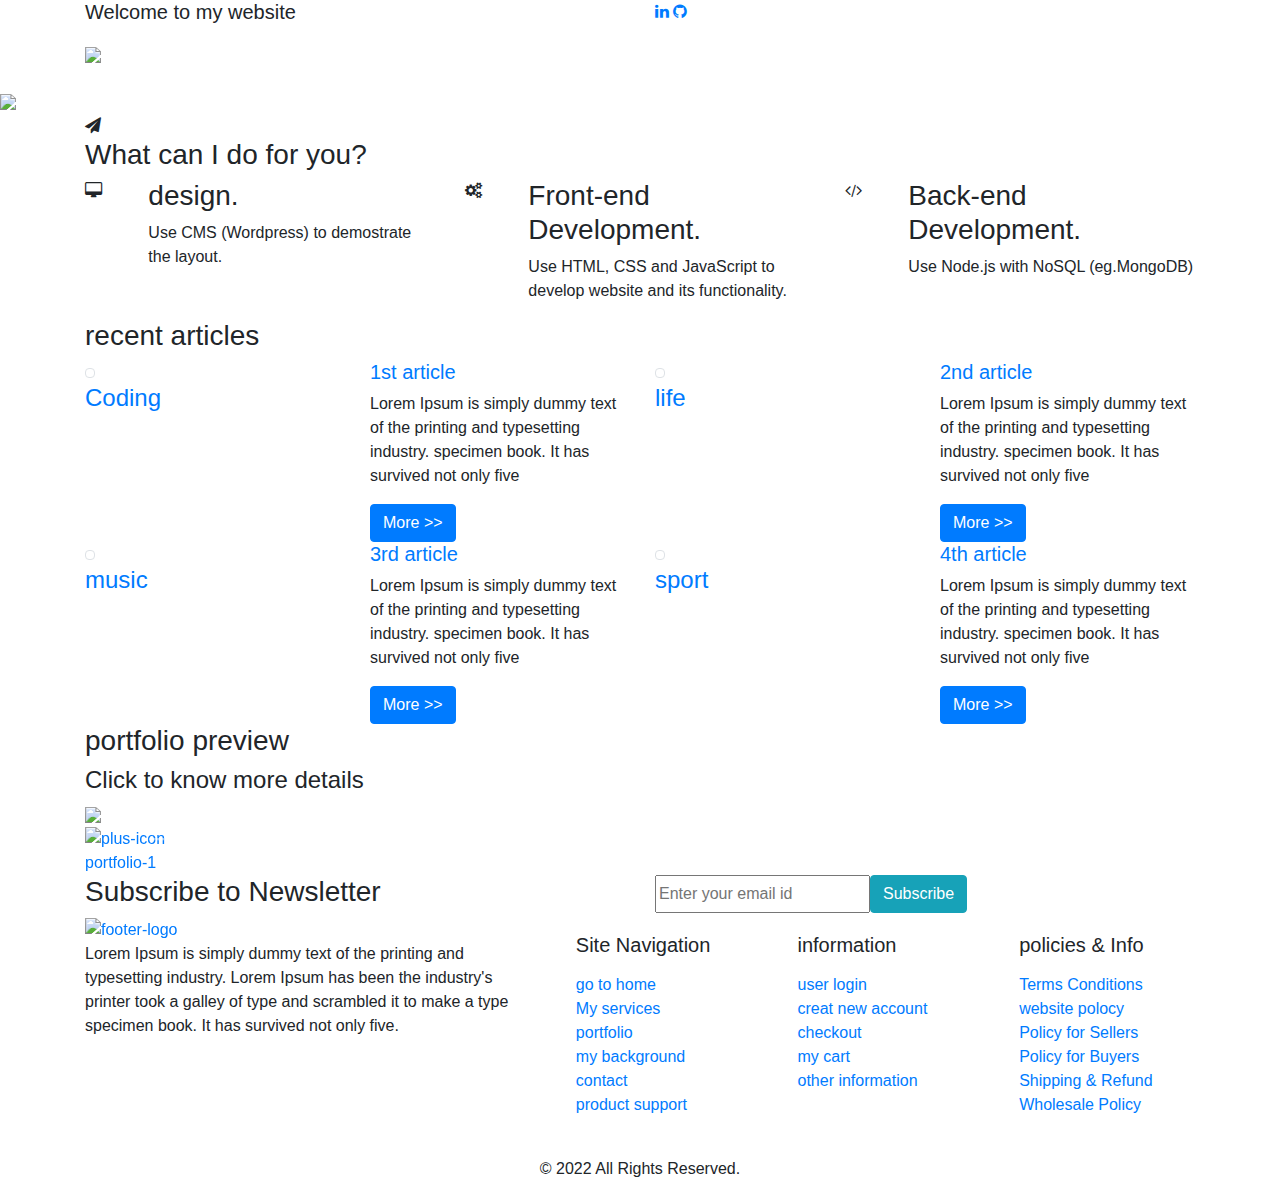
==== index.html @ 8f7cdcd6 "Add main page html" ====
<!doctype html>
<html lang="en">
  <head>
    <!-- Required meta tags -->
    <meta charset="utf-8">
    <meta name="viewport" content="width=device-width, initial-scale=1, shrink-to-fit=no">
    <meta name="description" content="">
    <meta name="author" content="">
    <title>Personal Website</title>
    <!-- Bootstrap CSS -->
    <link rel="stylesheet" href="https://maxcdn.bootstrapcdn.com/bootstrap/4.0.0/css/bootstrap.min.css" integrity="sha384-Gn5384xqQ1aoWXA+058RXPxPg6fy4IWvTNh0E263XmFcJlSAwiGgFAW/dAiS6JXm" crossorigin="anonymous">
    <link href="https://fonts.googleapis.com/css?family=Montserrat:100,200,300,400,500,600,700" rel="stylesheet">
    <link href="https://cdnjs.cloudflare.com/ajax/libs/font-awesome/4.7.0/css/font-awesome.css" rel="stylesheet">
    <link rel="stylesheet" href="https://cdnjs.cloudflare.com/ajax/libs/ekko-lightbox/5.3.0/ekko-lightbox.css">
    <link rel="stylesheet" href="css/animate.css">
    <link rel="stylesheet" href="css/main.css">
    
  </head>
  <body>
   <div class="top-container">
    <div class="container">
        <div class="row">
          <!--Bootstrap grip-->
            <div class="col-sm-6 col-5 col1">
                <h5>Welcome to my website</h5>
            </div>
            <div class="col-sm-6 col-7 col2">
                <div class="row">
                   <div class="col-sm-12">
                    <!--Icon from https://fontawesome.com/v4/icons/-->
                      <a href="https://www.linkedin.com/in/paul-wong-0177a5204/" title="linkedin"><i class="fa fa-linkedin" aria-hidden="true"></i></a>
                      <a href="https://github.com/PaulWong1018"><i class="fa fa-github" aria-hidden="true" title="github"></i></a>
                   </div>
                </div>
            </div>
        </div>
    </div>
   </div>
    <!-- Navigation -->
    <nav id="myHeader" class="header navbar navbar-expand-lg navbar-dark">
      <div class="container">
        <a class="navbar-brand" href="index.html"><img src="images/logo.png" alt="logo"></a>
        <button class="navbar-toggler" type="button" data-toggle="collapse" data-target="#navbarResponsive" aria-controls="navbarResponsive" aria-expanded="false" aria-label="Toggle navigation">
          <span class="navbar-toggler-icon"></span>
        </button>
        <div class="collapse navbar-collapse" id="navbarResponsive">
          <ul class="navbar-nav ml-auto">
            <li class="nav-item active">
              <a class="nav-link" href="index.html">Home
                <span class="sr-only">(current)</span>
              </a>
            </li>
            <li class="nav-item">
              <a class="nav-link" href="services.html">My services</a>
            </li>
            <li class="nav-item">
              <a class="nav-link" href="portfolio.html">portfolio</a>
            </li>
            <li class="nav-item">
              <a class="nav-link" href="myBackground.html">my background</a>
            </li>
            <li class="nav-item">
              <a class="nav-link" href="contact.html">Contact</a>
            </li>
          </ul>
        </div>
      </div>
    </nav>

    <header class="content">
      <div id="carouselExampleIndicators" class="carousel slide" data-ride="carousel">
        <ol class="carousel-indicators">
          <li data-target="#carouselExampleIndicators" data-slide-to="0" class="active"></li>
          <li data-target="#carouselExampleIndicators" data-slide-to="1"></li>
          <li data-target="#carouselExampleIndicators" data-slide-to="2"></li>
        </ol>
        <div class="carousel-inner" role="listbox">
          <!-- Slide One - Set the services image for this slide in the line below -->
         <div class="carousel-item active">
           <img src="images/banner-3.jpg">
           <div class="gradient"></div>
           <div class="carousel-caption">
            <h3>Front-end</h3>
              <h1>Tech Stack</h1>
              <h2>HTML, CSS(Bootstrap5), JavaScript, JQuery</h2>
              <a class="btn btn-primary" href="portfolio.html" role="button">know more</a>
            </div>
          </div>
          <!-- Slide Two - Set the background image for this slide in the line below -->
         <div class="carousel-item">
           <img src="images/banner-2.jpg">
           <div class="gradient"></div>
           <div class="carousel-caption">
            <h3>Back-end</h3>
              <h1>Tech Stack</h1>
              <h2>Node.js(Express.js)</h2>
              <a class="btn btn-primary" href="portfolio.html" role="button">know more</a>
            </div>
          </div>
          <!-- Slide Three - Set the background image for this slide in the line below -->
         <div class="carousel-item">
           <img src="images/banner-1.jpg">
           <div class="gradient"></div>
           <div class="carousel-caption">
            <h3>Others</h3>
              <h1>Tech Stack</h1>
              <h2>Git, API, JSON, EJS</h2>
              <a class="btn btn-primary" href="portfolio.html" role="button">know more</a>
            </div>
          </div>
        </div>
        <a class="carousel-control-prev" href="#carouselExampleIndicators" role="button" data-slide="prev">
          <span class="carousel-control-prev-icon" aria-hidden="true"></span>
          <span class="sr-only">Previous</span>
        </a>
        <a class="carousel-control-next" href="#carouselExampleIndicators" role="button" data-slide="next">
          <span class="carousel-control-next-icon" aria-hidden="true"></span>
          <span class="sr-only">Next</span>
        </a>
      </div>
    </header>

<section class="about">
    <div class="container">
        <div class="row">
            <div class="col-sm-12 heading">
               <div class="icon">
                   <i class="fa fa-paper-plane" aria-hidden="true"></i>
               </div>
            </div>
            <div class="col-sm-12 heading">
                <h3>What can I do for you?</h3>
            </div>
        </div>
        <div class="row" data-aos="fade-up">
            <div class="col-sm-4 col1">
                <div class="row">
                    <div class="col-sm-2 box1">
                        <i class="fa fa-desktop" aria-hidden="true"></i>
                    </div>
                    <div class="col-sm-10 inner-content">
                        <h3>design.</h3>
                        <p>Use CMS (Wordpress) to demostrate the layout.</p>
                    </div>
                </div>
            </div>
            <div class="col-sm-4 col2">
                <div class="row">
                    <div class="col-sm-2 box1">
                        <i class="fa fa-cogs" aria-hidden="true"></i>
                    </div>
                    <div class="col-sm-10 inner-content">
                        <h3>Front-end Development.</h3>
                        <p>Use HTML, CSS and JavaScript to develop website and its functionality.</p>
                    </div>
                </div>
            </div>
            <div class="col-sm-4 col3">
                <div class="row">
                    <div class="col-sm-2 box1">
                        <i class="fa fa-code" aria-hidden="true"></i>
                    </div>
                    <div class="col-sm-10 inner-content">
                        <h3>Back-end Development.</h3>
                        <p>Use Node.js with NoSQL (eg.MongoDB)</p>
                    </div>
                </div>
            </div>
        </div>
    </div>
</section>

<!--Blog section-->

<section class="blog">
    <div class="container">
        <div class="row">
            <div class="col-sm-12 heading">
                <h3>recent articles</h3>
            </div>
        </div>
        <div class="row" data-aos="fade-up">

<!-------------------------------------------------------
1st row
--------------------------------------------------------->
          <!--1st article preview-->
            <div class="col-lg-6 col-sm-6">
                <div class="row">
                    <div class="col-lg-6 col-md-12">
                       <div class="image-one">
                           <img src="images/blog-1.jpg" alt="" class="img-thumbnail blog-1">
                             <div class="text-block"> 
                               <h4><a href="*">Coding</a></h4>
                             </div>
                       </div>
                    </div>
                    <div class="col-lg-6 col-md-12">
 					    <div class="blog-column1">
 	            		   <h5><a href="*">1st article</a></h5>
 						   <p>Lorem Ipsum is simply dummy text of the printing and typesetting industry. specimen book. It has survived not only five</p>
 						   <a class="btn btn-primary" href="*" role="button">More >></a>
 					   </div>
                    </div>
                </div>
            </div>

            <!--2nd article preview-->
            <div class="col-lg-6 col-sm-6">
                <div class="row">
                    <div class="col-lg-6 col-md-12">
                       <div class="image-one">
                           <img src="images/blog-2.jpg" alt="" class="img-thumbnail blog-1">
                             <div class="text-block"> 
                               <h4><a href="*">life</a></h4>
                             </div>
                       </div>
                    </div>
                    <div class="col-lg-6 col-md-12">
 					    <div class="blog-column1">
 	            		   <h5><a href="*">2nd article</a></h5>
 						   <p>Lorem Ipsum is simply dummy text of the printing and typesetting industry. specimen book. It has survived not only five</p>
 						   <a class="btn btn-primary" href="*" role="button">More >></a>
 					   </div>
                    </div>
                </div>
            </div>
        </div>
<!------------------------------------------------
2nd row
------------------------------------------------->
        <div class="row" data-aos="fade-up">
          <!--3rd article preview-->
            <div class="col-lg-6 col-sm-6">
                <div class="row">
                    <div class="col-lg-6 col-md-12">
                       <div class="image-one">
                           <img src="images/blog-3.jpg" alt="" class="img-thumbnail blog-1">
                             <div class="text-block"> 
                               <h4><a href="*">music</a></h4>
                             </div>
                       </div>
                    </div>
                    <div class="col-lg-6 col-md-12">
 					    <div class="blog-column1">
 	            		   <h5><a href="*">3rd article</a></h5>
 						   <p>Lorem Ipsum is simply dummy text of the printing and typesetting industry. specimen book. It has survived not only five</p>
 						   <a class="btn btn-primary" href="*" role="button">More >></a>
 					   </div>
                    </div>
                </div>
            </div>

            <!--4th article preview-->
            <div class="col-lg-6 col-sm-6">
                <div class="row">
                    <div class="col-lg-6 col-md-12">
                       <div class="image-one">
                           <img src="images/blog-4.jpg" alt="" class="img-thumbnail blog-1">
                             <div class="text-block"> 
                               <h4><a href="*">sport</a></h4>
                             </div>
                       </div>
                    </div>
                    <div class="col-lg-6 col-md-12">
 					    <div class="blog-column1">
 	            		   <h5><a href="*">4th article</a></h5>
 						   <p>Lorem Ipsum is simply dummy text of the printing and typesetting industry. specimen book. It has survived not only five</p>
 						   <a class="btn btn-primary" href="*" role="button">More >></a>
 					   </div>
                    </div>
                </div>
            </div>
        </div>
    </div>
</section>
<!----------------------------------------------------------------------------------

Portfolio Section

------------------------------------------------------------------------------------>
<section class="portfolio container">
   <div class="gradient"></div>
       <div class="">
          <div class="main-content">
              <div class="row">
                  <div class="col-lg-12 heading">
                      <h3>portfolio preview</h3>
                      <h4>Click to know more details</h4>
                  </div>
              </div>
              <div class="row">
                  <div id="recipeCarousel" class="carousel slide w-100" data-ride="carousel">
                      <div class="carousel-inner w-100" role="listbox">

                          <div class="carousel-item active">
                              <a href="images/portfolio-1.jpg" data-toggle="lightbox" data-gallery="example-gallery" class="d-block col-sm-4 col-12 box">
                                 <img src="images/portfolio-1.jpg" class="img-fluid">
                                 <div class="overlay">
                                 <img src="images/plus-img.png" alt="plus-icon">
                                  <div class="text">portfolio-1</div>
                                 </div>
                              </a>
                          </div>

                          <div class="carousel-item">
                              <a href="images/portfolio-2.jpg" data-toggle="lightbox" data-gallery="example-gallery" class="d-block col-sm-4 col-12 box">
                                 <img src="images/portfolio-2.jpg" class="img-fluid">
                                 <div class="overlay">
                                 <img src="images/plus-img.png" alt="plus-icon">
                                  <div class="text">portfolio-2</div>
                                 </div>
                              </a>
                          </div>

                          <div class="carousel-item">
                              <a href="images/portfolio-3.jpg" data-toggle="lightbox" data-gallery="example-gallery" class="d-block col-sm-4 col-12 box">
                                 <img src="images/portfolio-3.jpg" class="img-fluid">
                                 <div class="overlay">
                                 <img src="images/plus-img.png" alt="plus-icon">
                                  <div class="text">portfolio-3</div>
                                 </div>
                              </a>
                          </div>

                          <div class="carousel-item">
                              <a href="images/portfolio-4.jpg" data-toggle="lightbox" data-gallery="example-gallery" class="d-block col-sm-4 col-12 box">
                                 <img src="images/portfolio-4.jpg" class="img-fluid">
                                 <div class="overlay">
                                 <img src="images/plus-img.png" alt="plus-icon">
                                  <div class="text">portfolio-4</div>
                                 </div>
                              </a>
                          </div>

                          <div class="carousel-item">
                              <a href="images/portfolio-3.jpg" data-toggle="lightbox" data-gallery="example-gallery" class="d-block col-sm-4 col-12 box">
                                 <img src="images/portfolio-3.jpg" class="img-fluid">
                                 <div class="overlay">
                                 <img src="images/plus-img.png" alt="plus-icon">
                                  <div class="text">portfolio-3</div>
                                 </div>
                              </a>
                          </div>

                          <div class="carousel-item">
                              <a href="images/portfolio-2.jpg" data-toggle="lightbox" data-gallery="example-gallery" class="d-block col-sm-4 col-12 box">
                                 <img src="images/portfolio-2.jpg" class="img-fluid">
                                 <div class="overlay">
                                 <img src="images/plus-img.png" alt="plus-icon">
                                  <div class="text">portfolio-2</div>
                                 </div>
                              </a>
                          </div>
                      </div>

<!------------------------------------------------------------------------Carousel setting---------------------------------------------------------------------->
                      <a class="carousel-control-prev" href="#recipeCarousel" role="button" data-slide="prev">
                          <i class="fa fa-long-arrow-left" aria-hidden="true"></i>
                          <span class="sr-only">Previous</span>
                      </a>
                      <a class="carousel-control-next" href="#recipeCarousel" role="button" data-slide="next">
                          <i class="fa fa-long-arrow-right" aria-hidden="true"></i>
                          <span class="sr-only">Next</span>
                      </a>
                  </div>
              </div>
          </div>
       </div>
</section>
<!----------------------------------------------------------------------------------

Subscribe Section

------------------------------------------------------------------------------------>

<section class="Subscribe" data-aos="fade-up">
    <div class="container">
      <!-- Grid row-->
        <div class="row main">
        <!-- Grid column -->
        <div class="col-lg-6 col-sm-6 col1">
           <div class="heading">
              <h3>Subscribe to Newsletter</h3>
           </div>
        </div>
        <div class="col-lg-6 col-sm-6 col1">
           <form>
              <div class="input-group">
                 <input name="email" id="email" type="email" placeholder="Enter your email id" required>
                 <button class="btn btn-info" type="submit">Subscribe</button>
              </div>
           </form>
         </div>
        </div>
    </div>
</section>

<!----------------------------------------------------------------------------------

Website navigation map Section

------------------------------------------------------------------------------------>

<!-- Footer -->
<footer class="page-footer">
  <div class="gradient"></div>
    <!-- Footer Links -->
    <div class="container text-center text-md-left">

      <!-- Grid row -->
      <div class="row">

        <!-- Grid column -->
        <div class="col-lg-5 col-md-12 col-12 content">

          <!-- Content -->
          <a href="index.html"><img src="images/logo.png" alt="footer-logo"></a>
          <p>Lorem Ipsum is simply dummy text of the printing and typesetting industry. Lorem Ipsum has been the industry's printer took a galley of type and scrambled it to make a type specimen book. It has survived not only five.</p>

        </div>
        <!-- Grid column -->

        <!-- Grid column -->
        <div class="col-lg-2 col-md-4 mx-auto">

          <!-- Links -->
          <h5 class="mt-3 mb-3">Site Navigation</h5>

          <ul class="list-unstyled">
            <li>
              <a href="index.html">go to home</a>
            </li>
            <li>
              <a href="services.html">My services</a>
            </li>
            <li>
              <a href="portfolio.html">portfolio</a>
            </li>
            <li>
              <a href="myBackground.html">my background</a>
            </li>
            <li>
              <a href="contact.html">contact</a>
            </li>
            <li>
              <a href="#!">product support</a>
            </li>
          </ul>

        </div>
        <!-- Grid column -->

        <!-- Grid column -->
        <div class="col-lg-2 col-md-4 mx-auto">

          <!-- Links -->
          <h5 class="mt-3 mb-3">information</h5>

          <ul class="list-unstyled">
            <li>
              <a href="#!">user login</a>
            </li>
            <li>
              <a href="#!">creat new account</a>
            </li>
            <li>
              <a href="#!">checkout</a>
            </li>
            <li>
              <a href="#!">my cart</a>
            </li>
            <li>
              <a href="#!">other information</a>
            </li>
          </ul>

        </div>
        <!-- Grid column -->

        <!-- Grid column -->
        <div class="col-lg-2 col-md-4 mx-auto">


          <!-- Links -->
          <h5 class="mt-3 mb-3">policies & Info</h5>

          <ul class="list-unstyled">
            <li>
              <a href="#!">Terms Conditions</a>
            </li>
            <li>
              <a href="#!">website polocy</a>
            </li>
            <li>
              <a href="#!">Policy for Sellers  </a>
            </li>
            <li>
              <a href="#!">Policy for Buyers</a>
            </li>
            <li>
              <a href="#!">Shipping & Refund </a>
            </li>
            <li>
              <a href="#!">Wholesale Policy</a>
            </li>
          </ul>

        </div>
        <!-- Grid column -->

      </div>
      <!-- Grid row -->

    </div>
    <!-- Footer Links -->
    <br/>
    <!-- Copyright -->
    <div class="footer-copyright text-center">
       <p>© 2022 All Rights Reserved.</p>
    </div>
    <!-- Copyright -->

</footer>
<!-- Footer -->

   
    <!-- jQuery first, then Popper.js, then Bootstrap JS -->
    <script src="https://code.jquery.com/jquery-3.2.1.slim.min.js" integrity="sha384-KJ3o2DKtIkvYIK3UENzmM7KCkRr/rE9/Qpg6aAZGJwFDMVNA/GpGFF93hXpG5KkN" crossorigin="anonymous"></script>
    <script src="https://cdnjs.cloudflare.com/ajax/libs/popper.js/1.12.9/umd/popper.min.js" integrity="sha384-ApNbgh9B+Y1QKtv3Rn7W3mgPxhU9K/ScQsAP7hUibX39j7fakFPskvXusvfa0b4Q" crossorigin="anonymous"></script>
    <script src="https://maxcdn.bootstrapcdn.com/bootstrap/4.0.0/js/bootstrap.min.js" integrity="sha384-JZR6Spejh4U02d8jOt6vLEHfe/JQGiRRSQQxSfFWpi1MquVdAyjUar5+76PVCmYl" crossorigin="anonymous"></script>
    <script src="https://cdnjs.cloudflare.com/ajax/libs/ekko-lightbox/5.3.0/ekko-lightbox.js"></script>
    <!-- Custom JavaScript -->
    <script src="js/animate.js"></script>
    <script src="js/custom.js"></script>
<script>
$('.carousel').carousel({
  interval: 2000
})
    
window.onscroll = function() {myFunction()};

var header = document.getElementById("myHeader");
var sticky = header.offsetTop;

function myFunction() {
  if (window.pageYOffset > sticky) {
    header.classList.add("sticky");
  } else {
    header.classList.remove("sticky");
  }
}
</script>
     <script>
        $(document).on('click', '[data-toggle="lightbox"]', function(event) {
            event.preventDefault();
            $(this).ekkoLightbox();
        });
    </script>
  </body>
</html>
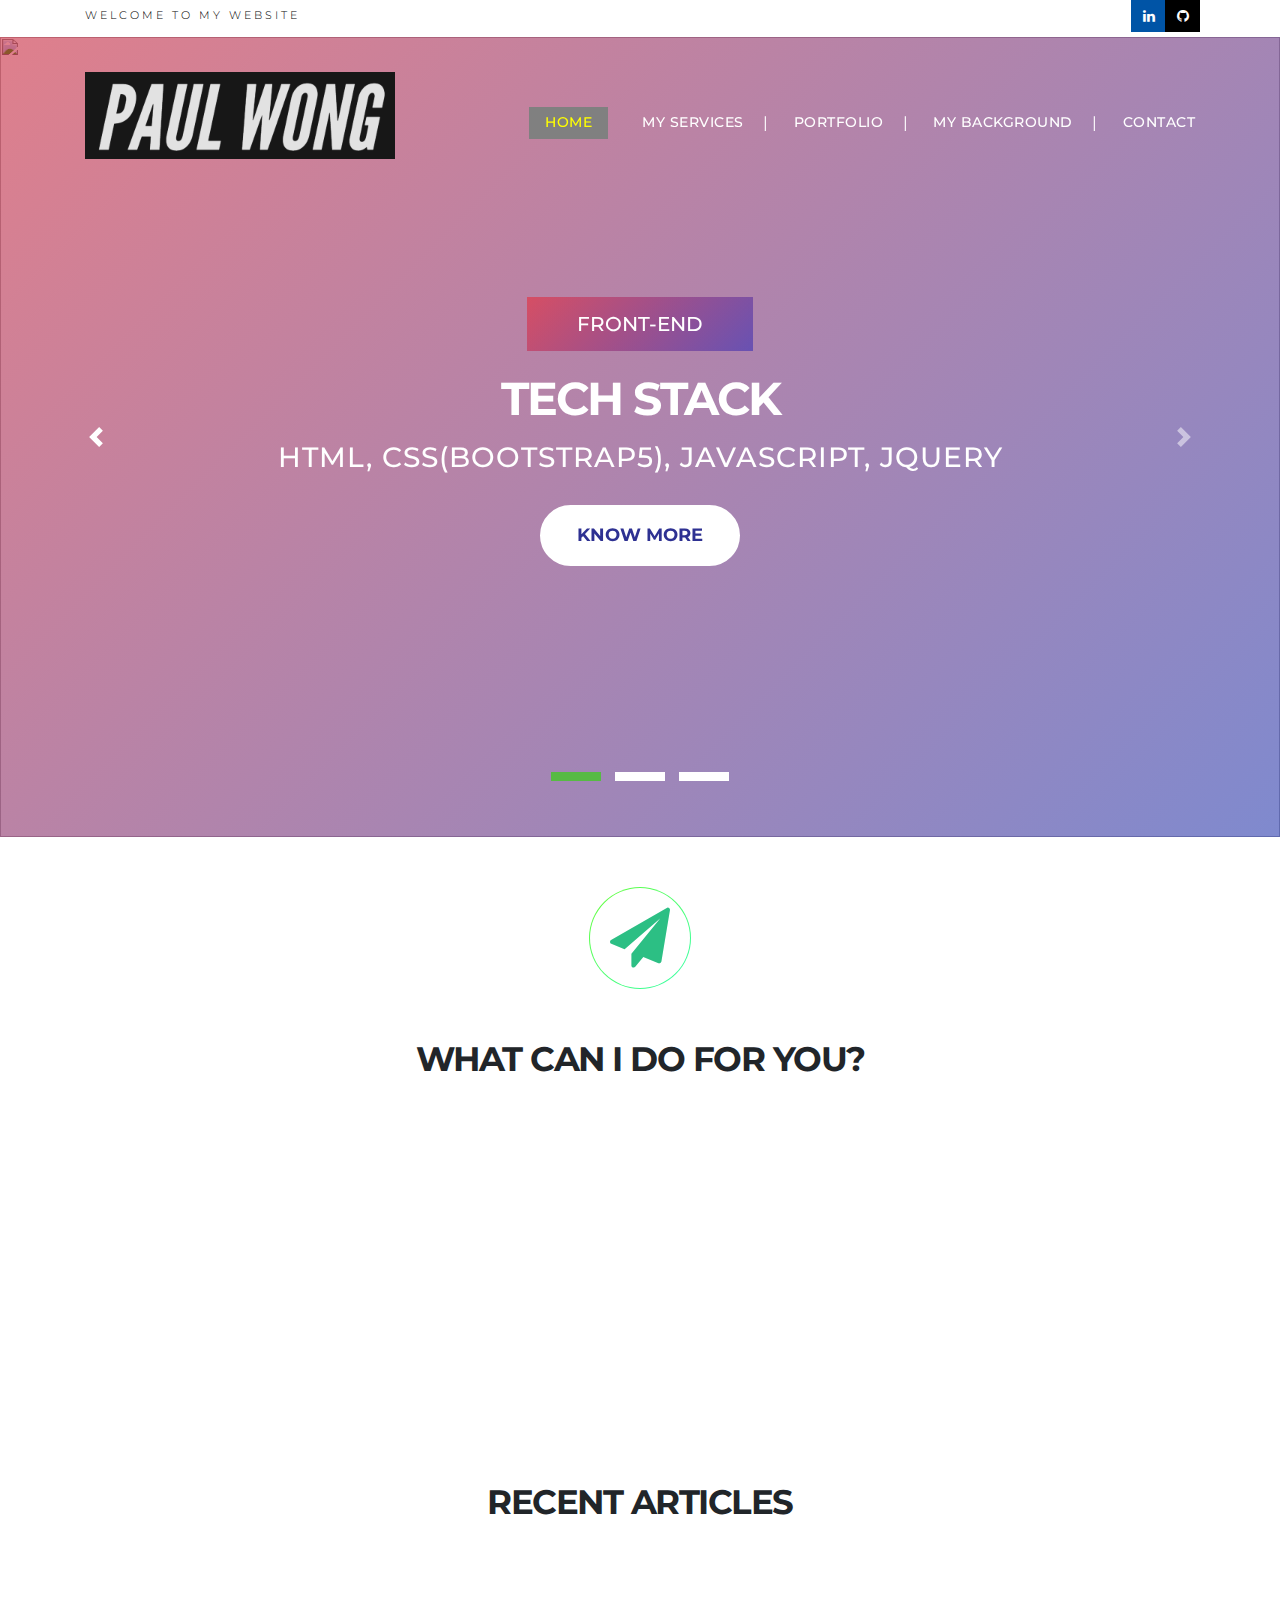
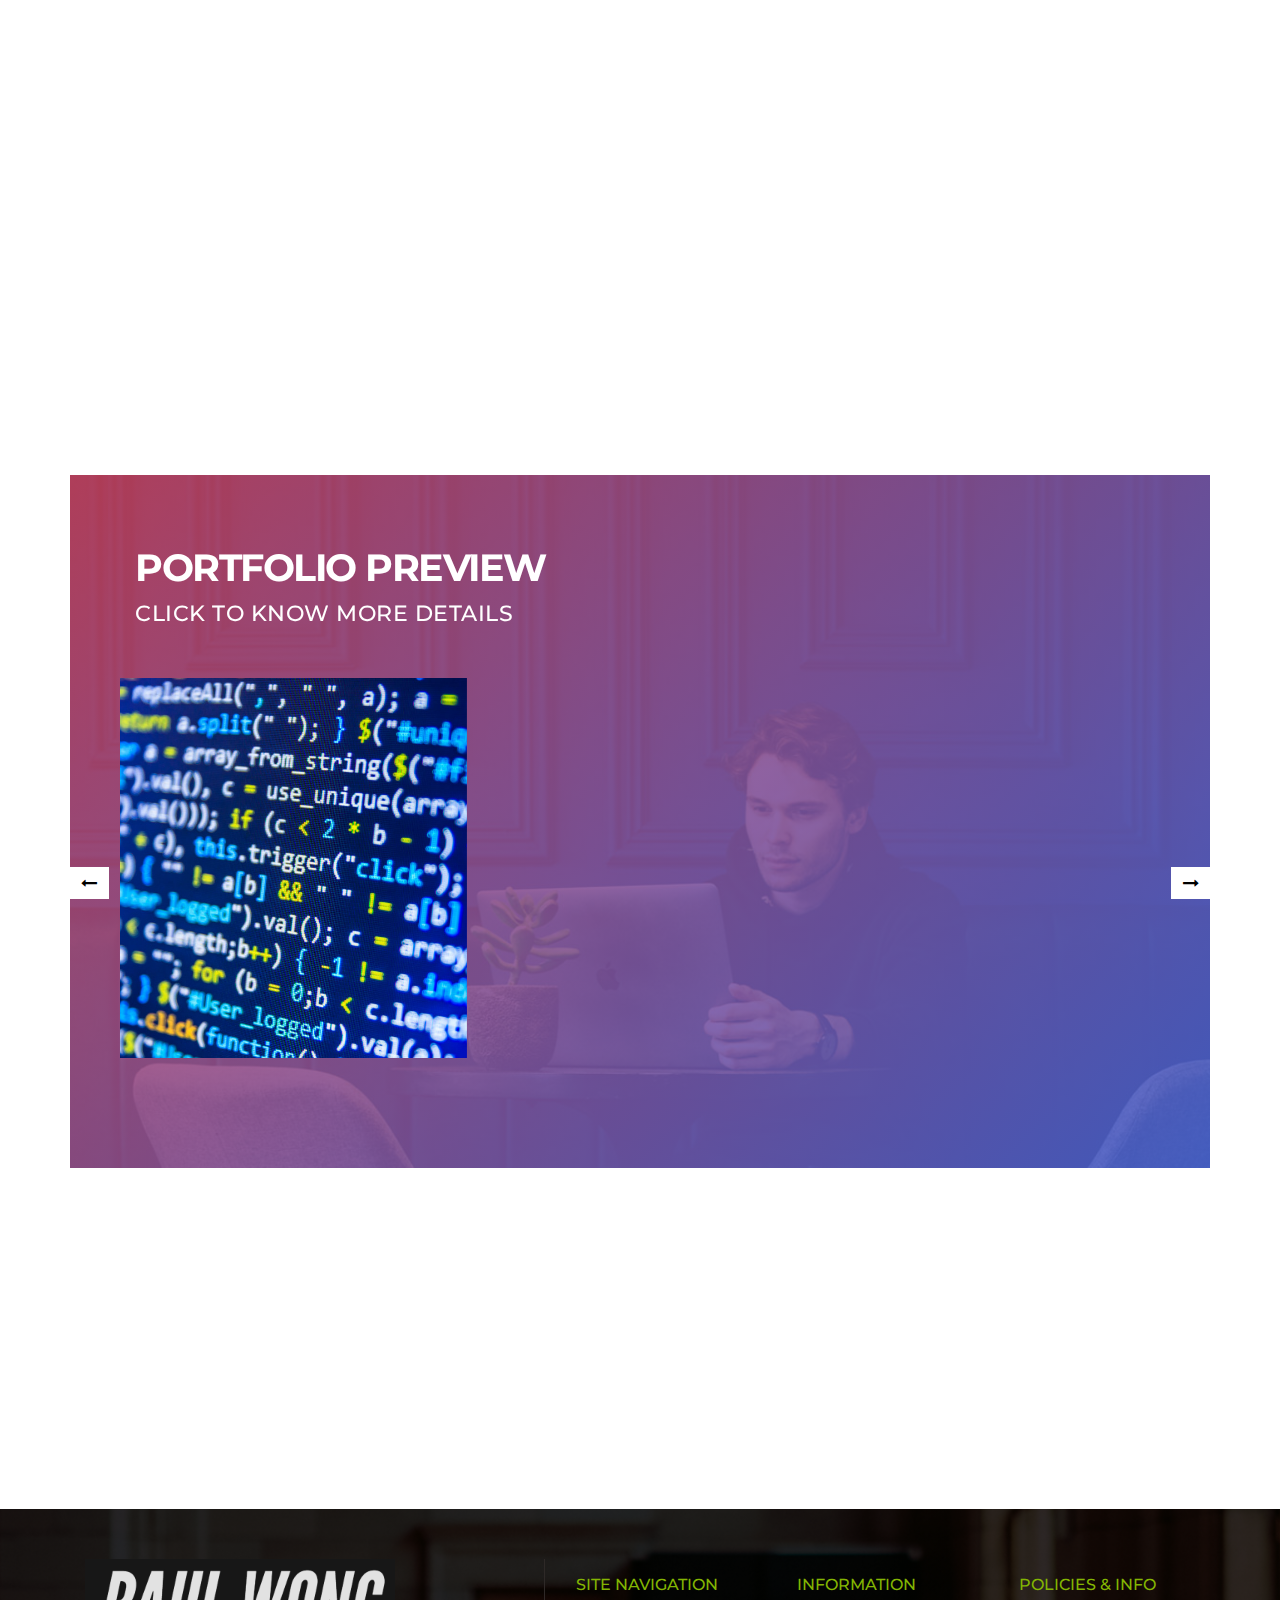
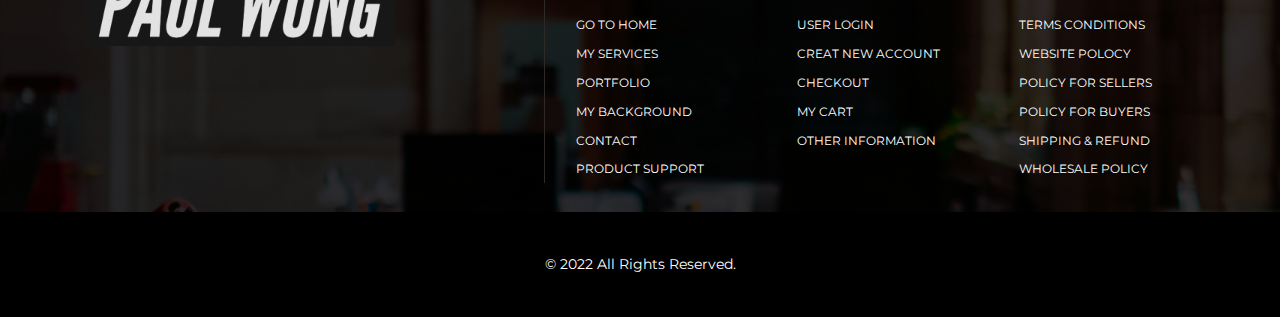
==== commit eeb9f823: "Add files via upload" ====
--- a/index.html
+++ b/index.html
@@ -416,7 +416,7 @@
 
           <!-- Content -->
           <a href="index.html"><img src="images/logo.png" alt="footer-logo"></a>
-          <p>Lorem Ipsum is simply dummy text of the printing and typesetting industry. Lorem Ipsum has been the industry's printer took a galley of type and scrambled it to make a type specimen book. It has survived not only five.</p>
+          <p> </p>
 
         </div>
         <!-- Grid column -->
--- a/css/main.css
+++ b/css/main.css
@@ -0,0 +1,1478 @@
+*{-webkit-box-sizing:border-box;-moz-box-sizing:border-box;box-sizing:border-box}
+*:before,*:after{-webkit-box-sizing:border-box;-moz-box-sizing:border-box;box-sizing:border-box}
+body {width: 100%;margin: 0px;padding: 0px;font-size: 16px;line-height: 1.8;overflow-x: hidden;background-color: #fff;font-family: 'Montserrat', sans-serif;}
+body,
+html { height: 100%;}
+.btn:focus,.btn:active {outline: none !important;box-shadow: none;}
+h1,h2,h3,h4,h5,h6,ul {margin:0px;padding:0px}
+ul {list-style-type: none;margin: 0;padding: 0;display: block;}
+li { display: inline-block;}
+a {cursor: pointer;}
+a:hover {text-decoration: none;}
+textarea {resize: none;}
+::-webkit-input-placeholder { /* Chrome/Opera/Safari */
+  color: #fff;
+  font-weight: 300;
+  font-size:13px;
+  text-transform: uppercase;
+  font-style: normal;
+  font-family: 'Montserrat', sans-serif;
+}
+::-moz-placeholder { /* Firefox 19+ */
+  color: #fff;
+  font-weight: 300;
+  font-size:13px;
+  text-transform: uppercase;
+  font-style: normal;
+  font-family: 'Montserrat', sans-serif;
+}
+:-ms-input-placeholder { /* IE 10+ */
+  color: #fff;
+  font-weight: 300;
+  font-size:13px;
+  text-transform: uppercase;
+  font-style: normal;
+  font-family: 'Montserrat', sans-serif;
+}
+:-moz-placeholder { /* Firefox 18- */
+  color: #fff;
+  font-weight: 300;
+  font-size:13px;
+  text-transform: uppercase;
+  font-style: normal;
+  font-family: 'Montserrat', sans-serif;
+}
+::placeholder {
+  color: #fff;
+  font-weight: 300;
+  font-size:13px;
+  text-transform: uppercase;
+  font-style: normal;
+  font-family: 'Montserrat', sans-serif;
+}
+/*==============================
+      // Nav-bar Styles //
+==============================*/
+nav {z-index: 999;transition: all 0.3s;}
+.navbar {padding: 50px 0;z-index: 9999;}
+.navbar-brand {margin-top: -15px;}
+.navbar-dark .navbar-nav .active>.nav-link {color: rgb(255, 255, 0); background: grey;}
+.navbar-expand-lg .navbar-nav .nav-link {color: #fff;font-size: 14px;padding-right: 25px;padding-left: 25px;padding: .2rem 1rem;font-weight: 500;text-transform: uppercase;}
+.navbar-dark .navbar-nav .nav-link:hover {color: rgb(255, 255, 0);}
+.navbar-dark .navbar-nav .active:after {display: none;}
+.navbar-dark .navbar-nav li:last-child:after { display: none;}
+.navbar-dark .navbar-nav li:last-child {margin-right: -25px;}
+.navbar-expand-lg .navbar-nav li {position: relative;padding: 0 9px;letter-spacing: 0.5px;}
+.navbar-expand-lg .navbar-nav li:after {
+    content: ' \007C';
+    color: #fff;
+    float: right;
+    position: absolute;
+    top: 2px;
+    right: 0;
+}
+.sticky {
+    position: fixed;
+    top: 0;
+    width: 100%;
+    -webkit-transition: all .3s ease-in-out;
+    -moz-transition: all .3s ease-in-out;
+    -ms-transition: all .3s ease-in-out;
+    -o-transition: all .3s ease-in-out;
+    transition: all .3s ease-in-out;
+}
+
+/*sticky nav-bar background color*/
+
+.sticky {
+    background: #171717;
+    padding: 15px 0;
+}
+.top-container {
+    z-index: 99;
+    position: relative;
+    background-color: #ffffff;
+}
+select {
+  -webkit-appearance: none;
+  -moz-appearance: none;
+  appearance: none;
+  /* Some browsers will not display the caret when using calc, so we put the fallback first */ 
+  background: url("http://cdn1.iconfinder.com/data/icons/cc_mono_icon_set/blacks/16x16/br_down.png") white no-repeat 98.5% !important; /* !important used for overriding all other customisations */
+  background: url("http://cdn1.iconfinder.com/data/icons/cc_mono_icon_set/blacks/16x16/br_down.png") white no-repeat calc(100% - 10px) !important; /* Better placement regardless of input width */
+}
+.col1 {text-align: left;}
+.col2 {text-align: right;}
+.top-container .col1 h5 {font-weight: 300;color: #000000;font-size: 11px;padding: 9px 0;letter-spacing: 3px;text-transform: uppercase;}
+.top-container .col2 .fa {width: 35px;height: 32px;vertical-align: middle;text-align: center;color: #fff;font-size: 14px;padding: 9px 0;margin-right: -5px;}
+
+.top-container .col2 .fa-linkedin {background: #0054a6;}
+.top-container .col2 .fa-linkedin:hover {background: #93c6f8;}
+
+.top-container .col2 .fa-github {background: #000000;}
+.top-container .col2 .fa-github:hover {background: #888}
+/*==============================
+      // carousel Styles //
+==============================*/
+header .carousel {margin-top: -177px;}
+header .carousel-item img {
+    height: 840px;
+    width: 100%;
+    min-height: 300px;
+    z-index: 9;
+    object-fit: cover;
+    background-repeat: no-repeat;
+    background-position: bottom;
+    -webkit-background-size: cover;
+    -moz-background-size: cover;
+    -o-background-size: cover;
+    background-size: cover;
+    position: relative;
+}
+header .gradient {
+    background: -moz-linear-gradient(-45deg, rgba(191,0,25,0.5) 0%, rgba(0,21,158,0.5) 100%);
+    background: -webkit-linear-gradient(-45deg, rgba(191,0,25,0.5) 0%,rgba(0,21,158,0.5) 100%);
+    background: linear-gradient(135deg, rgba(191,0,25,0.5) 0%,rgba(0,21,158,0.5) 100%);
+    filter: progid:DXImageTransform.Microsoft.gradient( startColorstr='#80bf0019', endColorstr='#8000159e',GradientType=1 );
+    position: absolute;
+    z-index: 99;
+    width: 100%;
+    height: 100%;
+    top: 0;
+    left: 0;
+}
+header {
+    width: 100%;
+    height: auto;
+    position: relative;
+}
+header .carousel-indicators .active {
+    background-color: #57ba44;
+}
+header .carousel-caption  {
+    position: absolute;
+    top: 60%;
+    bottom: 0;
+    left: 0;
+    right: 0;
+    width: 50%;
+    height: 100%;
+    margin: auto;
+    z-index: 999;
+}
+header .carousel-indicators {bottom: 40px;}
+header .carousel-indicators li {
+    width: 50px;
+    height: 9px;
+    margin-right: 7px;
+    margin-left: 7px;
+    background-color: #fff;
+}
+header .carousel-item h3 {
+    display: inline-block;
+    font-size: 20px;
+    padding: 15px 50px;
+    margin-bottom: 20px;
+    text-transform: uppercase;
+    background: -moz-linear-gradient(-45deg, rgba(255,0,4,0.4) 0%, rgba(0,6,186,0.4) 100%);
+    background: -webkit-linear-gradient(-45deg, rgba(255,0,4,0.4) 0%,rgba(0,6,186,0.4) 100%);
+    background: linear-gradient(135deg, rgba(255,0,4,0.4) 0%,rgba(0,6,186,0.4) 100%);
+    filter: progid:DXImageTransform.Microsoft.gradient( startColorstr='#66ff0004', endColorstr='#660006ba',GradientType=1 );
+}
+header .carousel-item h1 {font-size: 46px;font-weight: 700;letter-spacing: -2px;padding-bottom: 15px;text-transform: uppercase;}
+header .carousel-item h2 {font-size: 28px;font-weight: 500;letter-spacing: 1px;padding-bottom: 30px;text-transform: uppercase;}
+header .carousel-item h5 {font-size: 15px;font-weight: 400;letter-spacing: 0.5px;line-height: 30px;padding-bottom: 35px;}
+header .btn-primary {
+    color: #2e3192;
+    font-weight: 700;
+    font-size: 18px;
+    padding: 15px 35px;
+    border-radius: 100px;
+    background-color: #ffffff;
+    border-color: #ffffff;
+    border: 2px solid #fff;
+    text-transform: uppercase;
+}
+header .btn-primary:hover {
+    color: #ff0;
+    border-color: #ff0;
+    background-color: transparent;
+    border: 2px solid #ff0;
+}
+.btn-primary:not(:disabled):not(.disabled):active {
+    color: #000;
+    background-color: transparent;
+    border-color: transparent;
+}
+
+/*==============================
+      // About Styles //
+==============================*/
+.about {width: 100%;height: auto;padding-top: 50px;}
+.about .icon {text-transform: uppercase;text-align: center;}
+.about .heading {text-transform: uppercase;text-align: center;padding-bottom: 20px;}
+.about .heading h3 {font-size: 34px;font-weight: 700;letter-spacing: -1.5px;padding-bottom: 15px;}
+.about .heading h4 {font-size: 16px;font-weight: 500;letter-spacing: 0.5px;padding-bottom: 60px;}
+.about .icon .fa {
+    color: #2cbf84;
+    font-size: 60px;
+    background: #fff;
+    width: 100px;
+    height: 100px;
+    border-radius: 100px;
+    text-align: center;
+}
+.about .icon { 
+    padding: 1px; 
+    border-radius: 50%; 
+    margin-bottom: 30px;
+    display: inline-block;
+    background: -moz-linear-gradient(-45deg, rgba(63,255,0,0.8) 0%, rgba(0,255,150,0.8) 100%);
+    background: -webkit-linear-gradient(-45deg, rgba(63,255,0,0.8) 0%,rgba(0,255,150,0.8) 100%);
+    background: linear-gradient(135deg, rgba(63,255,0,0.8) 0%,rgba(0,255,150,0.8) 100%);
+    filter: progid:DXImageTransform.Microsoft.gradient( startColorstr='#cc3fff00', endColorstr='#cc00ff96',GradientType=1 );
+}
+.about .fa-send:before, .fa-paper-plane:before {
+    content: "\f1d8";
+    line-height: 100px;
+}
+.about .col1,.about .col2,.about .col3 {width: 100%;height: 265px;}
+.about .col2 .inner-content h3,.about .col2 .inner-content p {color: #ffffff;}
+.about .col2 .fa {color: #ffffff;}
+.about .col2 {
+    width: 100%;
+    height: 305px;
+    margin-top: -20px;
+    margin-bottom: -20px;
+    background: rgb(235,81,107);
+    background: -moz-linear-gradient(-45deg, rgb(235,81,107) 0%, rgb(96,113,236) 100%);
+    background: -webkit-linear-gradient(-45deg, rgb(235,81,107) 0%,rgb(96,113,236) 100%);
+    background: linear-gradient(135deg, rgb(235,81,107) 0%,rgb(96,113,236) 100%);
+    filter: progid:DXImageTransform.Microsoft.gradient( startColorstr='#eb516b', endColorstr='#6071ec',GradientType=1 );
+}
+.about .heading {text-align: center;}
+.about .row:nth-child(2) {
+    border: 1px solid #dbdbdb;
+}
+.about .box1 {
+    width: 100%;
+    height: 265px;
+    padding-top: 45px;
+}
+.about .fa {color: #0054a6;font-size: 30px;}
+.about .fa-code {font-size: 33px;}
+.about .inner-content {width: 100%; height: 265px;text-align: left; padding-top: 40px;padding-bottom: 60px;}
+.about .inner-content h3 {color: #0054a6;font-size: 30px;font-weight: 500; text-transform: uppercase;padding-bottom: 10px;}
+.about .inner-content p {font-size: 16px;font-weight: 400;color: #737373;padding-right: 10px;}
+/*==============================
+      // Blog Styles //
+==============================*/
+.blog {
+    width: 100%;
+    height: auto;
+    padding-top: 100px;
+    padding-bottom: 90px;
+}
+.blog .heading {text-align: center; text-transform: uppercase;}
+.blog .heading h3 {font-size: 34px;font-weight: 700;letter-spacing: -1.5px;padding-bottom: 15px;}
+.blog .heading h4 {font-size: 16px;font-weight: 500;letter-spacing: 0.5px;padding-bottom: 60px;}
+.blog .img-thumbnail {
+    padding: 0;
+    width: 100%;
+    height: auto;
+    object-fit: cover;
+    border: none;
+    position: relative;
+    border-radius: 0;
+}
+.blog .text-block {
+    position: absolute;
+    top: 20px;
+    left: 15px;
+    color: white;
+    padding-left: 25px;
+    padding-right: 25px;
+    background: -moz-linear-gradient(-45deg, rgba(179,255,0,0.7) 0%, rgba(27,152,151,0.7) 100%);
+    background: -webkit-linear-gradient(-45deg, rgba(179,255,0,0.7) 0%,rgba(27,152,151,0.7) 100%);
+    background: linear-gradient(135deg, rgba(179,255,0,0.7) 0%,rgba(27,152,151,0.7) 100%);
+    filter: progid:DXImageTransform.Microsoft.gradient( startColorstr='#b3b3ff00', endColorstr='#b31b9897',GradientType=1 );
+}
+.blog .text-block h4 {
+    font-size: 13px;
+    text-transform: uppercase;
+    padding: 15px 5px;
+    font-weight: 500;
+    letter-spacing: 1px;
+}
+.blog .row:nth-child(2) {
+    padding-bottom: 70px;
+}
+.blog .text-block h4 a {
+    color: #fff;
+}
+.blog .blog-column1 h5 {
+    font-size: 19px;
+    padding-bottom: 20px;
+    line-height: 27px;
+    margin-top: -4px;
+    font-weight: 500;
+}
+.blog .blog-column1 h5 a {
+    color: #000;
+}
+.blog .blog-column1 p {
+    color: #a8a8ad;
+    font-size: 14px;
+    font-weight: 400;
+}
+.blog .blog-column1 .btn-primary {
+    color: #002fc8;
+    font-size: 14px;
+    font-weight: 500;
+    padding: 0;
+    border-color: transparent;
+    background-color: transparent;
+}
+.blog .blog-column1 .btn-primary:hover {color: #002fc8;}
+.btn-primary:not(:disabled):not(.disabled):active:focus {box-shadow: none;}
+.blog .image-one  {
+    overflow: hidden;
+}
+.blog .image-one img{
+    -moz-transition: all 0.3s;
+    -webkit-transition: all 0.3s;
+    transition: all 0.3s;
+    }
+.blog .image-one img:hover{
+    -moz-transform: scale(1.1); -webkit-transform: scale(1.1); transform: scale(1.1);
+}
+
+/*==============================
+      // Portfolio Styles //
+==============================*/
+.portfolio {
+    width: 100%;
+    height: auto;
+    padding-top: 70px;
+    padding-bottom: 80px;
+    margin-bottom: 60px;
+    position: relative;
+    background-image: url("../images/portfolio-bg.jpg");
+    background-repeat: no-repeat;
+    background-position: center;
+    background-size: cover;
+}
+.portfolio .main-content {padding-left: 50px;padding-right: 50px;}
+.portfolio .gradient {
+    top: 0;
+    left: 0;
+    width: 100%;
+    height: 100%;
+    position: absolute;
+    background: -moz-linear-gradient(-45deg, rgba(193,45,73,0.8) 0%, rgba(54,83,205,0.8) 100%);
+    background: -webkit-linear-gradient(-45deg, rgba(193,45,73,0.8) 0%,rgba(54,83,205,0.8) 100%);
+    background: linear-gradient(135deg, rgba(193,45,73,0.8) 0%,rgba(54,83,205,0.8) 100%);
+    filter: progid:DXImageTransform.Microsoft.gradient( startColorstr='#ccc12d49', endColorstr='#cc3653cd',GradientType=1 );   
+}
+.portfolio .other .img-fluid {width: 100%;height: 555px;}
+.portfolio .img-thumbnail {padding: 0;background-color: #fff;border: none;border-radius: 0;object-fit: cover;max-width: 100%;height: auto;}
+.portfolio .overlay img {
+    width: 20%;
+    position: absolute;
+    bottom: 0;
+    right: 0;
+    background: #000;
+}
+
+.portfolio .img-fluid {
+    margin-bottom: 30px;
+}
+.portfolio button {
+    background: #e1e1e1;
+    color: #000;
+    font-family: Sans-serif;
+    font-size: 16px;
+    text-transform: uppercase;
+    padding: 10px 35px;
+    font-weight: 200;
+    line-height: 35px;
+    text-align: center;
+    border: 1px solid #e5e5e5;
+    border-radius: 0;
+    transition: all 0.3s ease 0s;
+}
+.portfolio .load-more {
+    text-align: center;
+    padding-top: 50px;
+}
+.portfolio button:hover {
+    background: #f7eb00;
+    color: #000;
+    border-color: #f7eb00;
+}
+
+.portfolio .box {
+    position: relative;
+    padding: 0;
+}
+
+.portfolio .img-fluid {
+    display: block;
+    width: 100%;
+    height: auto;
+}
+
+.portfolio .box:hover .overlay {
+    opacity: 1;
+}
+.portfolio .text span {display: block;}
+.portfolio .overlay {
+    position: absolute;
+    top: 0;
+    bottom: 0;
+    left: 0;
+    right: 0;
+    height: 92.6%;
+    width: 100%;
+    opacity: 0;
+    transition: .5s ease;
+    background: -moz-linear-gradient(-45deg, rgba(0,0,0,0.7) 0%, rgba(0,0,0,0.7) 100%);
+    background: -webkit-linear-gradient(-45deg, rgba(0,0,0,0.7) 0%,rgba(0,0,0,0.7) 100%);
+    background: linear-gradient(135deg, rgba(0,0,0,0.7) 0%,rgba(0,0,0,0.7) 100%);
+    filter: progid:DXImageTransform.Microsoft.gradient( startColorstr='#b3000000', endColorstr='#b3000000',GradientType=1 );
+    display: flex;
+    align-items: center;
+    justify-content: center;
+}
+.portfolio .other .overlay {
+    height: 94.8%;
+    width: 92.2%;
+}
+.portfolio .other1 .overlay {
+    height: 92.2%;
+    width: 95%;
+}
+.portfolio .text {
+    color: white;
+    font-size: 16px;
+    font-weight: 400;
+    text-align: center;
+    letter-spacing: 0.5px;
+    position: absolute;
+} 
+.portfolio h4 {
+    font-size: 15px;
+    color: #8d8d8d;
+    font-weight: 500;
+    line-height: 28px;
+    padding-bottom: 60px;
+}
+.portfolio .other1 .overlay img {
+    width: 15%;
+}
+.modal {z-index: 99999;}
+.modal-backdrop.show {
+    opacity: .8;
+}
+.modal-backdrop {z-index: 9999;}
+
+
+.portfolio .heading {color: #fff; text-align: left; text-transform: uppercase;}
+.portfolio .heading h3 {font-size: 38px;font-weight: 700;letter-spacing: -1.5px;padding-bottom: 10px;}
+.portfolio .heading h4 {font-size: 22px;font-weight: 500;letter-spacing: 0.5px;padding-bottom: 50px;color: #ffffff;}
+
+.portfolio .carousel-control-prev {left: -109px;}
+.portfolio .carousel-control-next {right: -109px;}
+.portfolio .carousel-control-next, .carousel-control-prev {top: 0;opacity: 1;color: #000;}
+.portfolio .fa {padding: 8px 12px;background: #fff;}
+.portfolio .carousel-inner .carousel-item.active,
+.portfolio .carousel-inner .carousel-item-next,
+.portfolio .carousel-inner .carousel-item-prev {
+  display: flex;
+}
+
+.portfolio .carousel-inner .carousel-item-right.active,
+.portfolio .carousel-inner .carousel-item-next {
+  transform: translateX(25%);
+}
+
+.portfolio .carousel-inner .carousel-item-left.active, 
+.portfolio .carousel-inner .carousel-item-prev {
+  transform: translateX(-25%);
+}
+  
+.portfolio .carousel-inner .carousel-item-right,
+.portfolio .carousel-inner .carousel-item-left{ 
+  transform: translateX(0);
+  
+}
+.portfolio .box .img-fluid {
+    display: block;
+    width: 100%;
+    height: 380px;
+    object-fit: cover;
+}
+/*==============================
+      // Subscribe Styles //
+==============================*/
+.Subscribe {width: 100%;height: auto;color: #000;padding-bottom: 89px;}
+.Subscribe .main {border: 1px solid #c4c4c4; padding: 60px 0;background: #f5f5f5;}
+.Subscribe form {float: left;}
+.Subscribe .heading h3 {
+    font-size: 38px;
+    font-weight: 500;
+    line-height: 67px;
+    padding-right: 18px;
+    text-align: right;
+}
+.Subscribe .Subscribe {padding: 55px 0;}
+.Subscribe .form-control {
+    margin-bottom: 19px;
+    font-size: 14px;
+    border-radius: 0;
+    font-style: italic;
+    padding: 10px 10px;
+}
+.Subscribe .input-group {padding: 7px 0;}
+.Subscribe .btn-info {
+    width: 170px;
+    height: 56px;
+    text-align: center;
+    text-transform: uppercase;
+    letter-spacing: 0.5px;
+    color: #fff;
+    font-size: 19px;
+    border-radius: 0;
+    font-weight: 500;
+    border: none;
+    background: rgb(132,181,0);
+    background: -moz-linear-gradient(-45deg, rgba(132,181,0,1) 0%, rgba(0,197,199,1) 100%);
+    background: -webkit-linear-gradient(-45deg, rgba(132,181,0,1) 0%,rgba(0,197,199,1) 100%);
+    background: linear-gradient(135deg, rgba(132,181,0,1) 0%,rgba(0,197,199,1) 100%);
+    filter: progid:DXImageTransform.Microsoft.gradient( startColorstr='#84b500', endColorstr='#00c5c7',GradientType=1 );
+}
+.Subscribe .btn-info:hover {
+    color: #fff;
+    background-color: transparent;
+    border-color: rgba(255, 255, 255, 0.35);
+    border: none;
+}
+.Subscribe .btn-info:not(:disabled):not(.disabled):active {
+    color: #2cbf84;
+    background-color: transparent;
+    border-color: #2cbf84;
+}
+.Subscribe input {
+    font-size: 12px;
+    width: 290px;
+    height: 56px;
+    padding: 0 18px;
+    border: none;
+    color: #fff;
+    background: #000;
+}
+
+/*==============================
+      // Footer Styles //
+==============================*/
+footer {
+    width: 100%;
+    height: auto;
+    color: #fff;
+    position: relative;
+    padding-top: 50px;
+    background-image: url("../images/footer-bg.jpg");
+    background-repeat: no-repeat;
+    background-size: cover;
+    background-position: center;
+}
+footer img {padding-bottom: 30px;}
+footer .content {border-right: 1px solid #2e2927;}
+footer .content p {font-size: 14px;font-weight: 200;letter-spacing: 0.5px;padding-right: 50px;}
+footer  h5 {color: #83b502; text-transform: uppercase;font-size: 16px;}
+footer  ul>li {display: block;}
+footer  ul>li a {color: #fff;font-size: 12px; text-transform: uppercase;font-size: 12px;}
+footer  ul>li a:hover {color: #ff0;}
+footer .gradient {
+    background: -moz-linear-gradient(-45deg, rgba(0,0,0,0.8) 0%, rgba(0,0,0,0.8) 100%);
+    background: -webkit-linear-gradient(-45deg, rgba(0,0,0,0.8) 0%,rgba(0,0,0,0.8) 100%);
+    background: linear-gradient(135deg, rgba(0,0,0,0.8) 0%,rgba(0,0,0,0.8) 100%);
+    filter: progid:DXImageTransform.Microsoft.gradient( startColorstr='#cc000000', endColorstr='#cc000000',GradientType=1 );
+    position: absolute;
+    width: 100%;
+    height: 100%;
+    top: 0;
+    left: 0;
+}
+footer .footer-copyright {position: relative; width: 100%;height: auto;background: black;}
+footer .footer-copyright p {color: #fff;font-size: 14px;padding: 40px 0;}
+footer .footer-copyright a {color: #ffff00;border-bottom: 1px solid #ffff00;}
+/*==============================
+      // Banner Styles //
+==============================*/
+.banner {
+    width: 100%;
+    height: 450px;
+    display: flex;
+    position: relative;
+    align-items: flex-end;
+    padding-bottom: 120px;
+    background-size: cover;
+    background-position: center;
+    background-repeat: no-repeat;
+    margin-top: -148px;
+    background-image: url(../images/banner-1.jpg);
+}
+.banner .heading {
+    color: #fff;
+    z-index: 999;
+    text-align: center;
+}
+.banner .heading h1 {font-size: 46px;font-weight: 700;letter-spacing: -2px;padding-bottom: 15px;text-transform: uppercase;}
+.banner .heading h2 {font-size: 28px;font-weight: 500;letter-spacing: 1px;padding-bottom: 30px;text-transform: uppercase;}
+.banner .gradient {
+    background: -moz-linear-gradient(-45deg, rgba(191,0,25,0.5) 0%, rgba(0,21,158,0.5) 100%);
+    background: -webkit-linear-gradient(-45deg, rgba(191,0,25,0.5) 0%,rgba(0,21,158,0.5) 100%);
+    background: linear-gradient(135deg, rgba(191,0,25,0.5) 0%,rgba(0,21,158,0.5) 100%);
+    filter: progid:DXImageTransform.Microsoft.gradient( startColorstr='#80bf0019', endColorstr='#8000159e',GradientType=1 );
+    position: absolute;
+    width: 100%;
+    height: 100%;
+    top: 0;
+    left: 0;
+    z-index: 9;
+}
+/*==============================
+      // About Styles //
+==============================*/
+#about-us {
+    border-bottom: 1px solid gray;
+    padding-top: 100px;
+    padding-bottom: 100px;
+    background-color: #fff;
+}
+#about-us h3 {font-size: 44px;padding-bottom: 65px;text-transform: uppercase;font-weight: 400;    letter-spacing: -2px;}
+#about-us p {
+    margin: 0;
+    color: #8d8d8d;
+    font-size: 16px;
+    line-height: 25px;
+    letter-spacing: 0.5px;
+    text-align: left;
+    font-weight: 400;
+    margin-bottom: 200px;
+}
+#about-us .image {
+    float: left;
+    width: 478px;
+    height: 394px;
+    shape-margin:20px;
+    margin-right: 50px;
+    margin-bottom: 52px;
+}
+#about-us .thumbnail {padding: 0;border: none;border-radius: 0;object-fit: cover;}#about-us {
+    border-bottom: 1px solid gray;
+    padding-bottom: 100px;
+    background-color: #fff;
+}
+#about-us p {
+    margin: 0;
+    color: #969696;
+    font-size: 15px;
+    line-height: 25px;
+    letter-spacing: 0.5px;
+    text-align: left;
+    font-weight: 400;
+    margin-bottom: 200px;
+}
+#about-us .image {
+    float: left;
+    width: 547px;
+    height: 458px;
+    shape-margin: 20px;
+    margin-right: 50px;
+    margin-bottom: 40px;
+}
+#about-us .thumbnail {padding: 0;border: none;border-radius: 0;object-fit: cover;}
+/*==============================
+      // Blog Styles //
+==============================*/
+.blog-page {
+    width: 100%;
+    height: auto;
+    padding-top: 60px;
+    padding-bottom: 200px;
+}
+.blog-page .heading {text-align: left; text-transform: uppercase;}
+.blog-page h2 {font-size: 30px;padding-bottom: 30px;text-transform: capitalize;font-weight: 500;letter-spacing: -1px;}
+.blog-page hr {background: #e8cbd3; margin-bottom: 60px;}
+.blog-page .img-thumbnail {
+    padding: 0;
+    width: 100%;
+    height: auto;
+    object-fit: cover;
+    border: none;
+    position: relative;
+    border-radius: 0;
+}
+.blog-page .text-block {
+    position: absolute;
+    top: 20px;
+    left: 15px;
+    color: white;
+    padding-left: 25px;
+    padding-right: 25px;
+    background: -moz-linear-gradient(-45deg, rgba(179,255,0,0.7) 0%, rgba(27,152,151,0.7) 100%);
+    background: -webkit-linear-gradient(-45deg, rgba(179,255,0,0.7) 0%,rgba(27,152,151,0.7) 100%);
+    background: linear-gradient(135deg, rgba(179,255,0,0.7) 0%,rgba(27,152,151,0.7) 100%);
+    filter: progid:DXImageTransform.Microsoft.gradient( startColorstr='#b3b3ff00', endColorstr='#b31b9897',GradientType=1 );
+}
+.blog-page .text-block h4 {
+    font-size: 13px;
+    text-transform: uppercase;
+    padding: 15px 5px;
+    font-weight: 500;
+    letter-spacing: 1px;
+}
+.blog-page .image-one {
+    padding-bottom: 40px;
+}
+.blog-page .text-block h4 a {
+    color: #fff;
+}
+.blog-page .blog-column1 h5 {
+    font-size: 19px;
+    padding-bottom: 20px;
+    line-height: 27px;
+    margin-top: -4px;
+    font-weight: 500;
+}
+.blog-page .blog-column1 h5 a {
+    color: #000;
+}
+.blog-page .blog-column1 p {
+    color: #a8a8ad;
+    font-size: 14px;
+    font-weight: 400;
+}
+.blog-page .blog-column1 .btn-primary {
+    color: #002fc8;
+    font-size: 14px;
+    font-weight: 500;
+    padding: 0;
+    border-color: transparent;
+    background-color: transparent;
+}
+.blog-page .blog-column1 .btn-primary:hover {color: #002fc8;}
+.blog-page .btn-primary:not(:disabled):not(.disabled):active:focus {box-shadow: none;}
+.blog-page .image-one  {
+    overflow: hidden;
+}
+.blog-page .image-one img{
+    -moz-transition: all 0.3s;
+    -webkit-transition: all 0.3s;
+    transition: all 0.3s;
+    }
+.blog-page .image-one img:hover{
+    -moz-transform: scale(1.1); -webkit-transform: scale(1.1); transform: scale(1.1);
+}
+.blog-page .pages {padding-top: 50px; text-align: left;}
+.blog-page .pages .btn-primary {
+    border-radius: 0; 
+    font-size: 14px;
+    width: 161px;
+    margin-right: 10px;
+    padding: 10px 0;
+    font-weight: 400;
+    text-transform: uppercase;
+    border: 2px solid #c80060;
+    background: #c80060;
+}
+.blog-page .pages .btn-primary:hover {color: #fff; background: #636363;border: 2px solid #636363;}
+
+/*==============================
+      // Contact Styles //
+==============================*/
+#contact {
+    padding-top: 0;
+    padding-bottom: 200px; 
+    text-align: center;
+}
+#contact h2 {font-size: 30px;padding: 40px 0; text-align: left;text-transform: uppercase;font-weight: 500;letter-spacing: -2px;}
+#contact .py-5 { width: 755px;}
+#contact input {height: 58px;}
+#contact p {
+    font-size: 16px;
+    text-align: left;
+    line-height: 36px;
+    color:  rgba(0, 0, 1, 0.54);
+    padding-bottom: 20px;
+}
+#contact .text-left {
+    padding-bottom: 10px;
+}
+#contact select {
+    width: 100%;
+    height: 52px;
+    color: #d3d0d0;
+    font-size: 12px;
+    padding: 0 8px;
+    cursor: pointer;
+    margin-bottom: 10px;
+}
+#contact .btn-primary {
+    color: #fff;
+    width: 163px;
+    font-size: 14px;
+    font-weight: 600;
+    background-color: #ff9700;
+    border-color: #ff9700;
+    height: 64px;
+    border-radius: 3px;
+    text-transform: uppercase;
+}
+#contact .form-group {padding: 0;}
+#contact .form-control {
+    border-radius: 0;
+    margin-bottom: 10px;
+    border: 2px solid #d3d3d3;
+}
+#contact input {
+    height: 63px;
+    border-radius: 0;
+    margin-bottom: 16px;
+    border: 2px solid #d3d3d3;
+}
+textarea.form-control {
+    height: auto;
+    margin-bottom: 15px;
+    padding: 20px 13px;
+}
+#contact ::-webkit-input-placeholder { /* Chrome/Opera/Safari */
+    color: #000;
+    font-style: italic;
+    font-size: 13px;
+    font-weight: 300;
+    text-transform: capitalize;
+}
+#contact ::-moz-placeholder { /* Firefox 19+ */
+    color: #000;
+    font-style: italic;
+    font-weight: 300;
+    font-size: 13px;
+    text-transform: capitalize;
+}
+#contact ::-ms-input-placeholder { /* IE 10+ */
+    color: #000;
+    font-style: italic;
+    font-weight: 300;
+    font-size: 13px;
+    text-transform: capitalize;
+}
+#contact ::-moz-placeholder { /* Firefox 18- */
+    color: #000;
+    font-weight: 300;
+    font-style: italic;
+    font-size: 13px;
+    text-transform: capitalize;
+}
+.form-control:focus {background-color: transparent;border-color: #acacac;box-shadow: none;}
+
+/*==============================
+      // blog_single Styles //
+==============================*/
+#blog-page .blog-heading1 {text-align: left; text-transform: uppercase;}
+#blog-page .blog-heading1 h2 {font-size: 30px;padding-bottom: 30px;text-transform: capitalize;font-weight: 500;letter-spacing: -1px;}
+#blog-page .blog-heading1 hr {background: #e8cbd3; margin-bottom: 60px;}
+#blog-page .blog-heading2 h6 {padding: 10px 0; text-transform: uppercase;letter-spacing: 1px; color: #cacaca; font-size: 12px;}
+#blog-page .blog-heading2 a {color: #cacaca;font-size: 14px}
+#blog-page figure img{
+    width: 100%;
+    height: 585px;
+    margin-bottom: 30px;
+    object-fit: cover;
+    background-position: center;
+    background-size: cover;
+    background-repeat: no-repeat;
+}
+#blog-page .col-xs-12 {
+    margin-bottom: 10px;
+}
+#blog-page h4 {
+    color: #5d5d5d;
+    opacity: 0.8;
+    font-size: 17px;
+    font-weight: 400;
+}
+#blog-page h4 span {
+    font-weight: 600;
+    opacity: 1;
+}
+#blog-page .heading1 {
+    color: #000;
+    font-size: 39px;
+    font-weight: 400;
+    line-height: 51px;
+    padding: 40px 0;
+    font-family: 'Montserrat', sans-serif;
+}
+#blog-page .heading2 {
+    font-size: 39px;
+    font-weight: 500;
+    letter-spacing: -2px;
+    padding: 30px 0;
+    color: #363636;
+    text-transform: capitalize;
+    font-family: 'Montserrat', sans-serif;
+}
+#blog-page .social-links li {
+    width: 120px;
+    height: 32px;
+    color: white;
+    padding: 1px 0;
+    cursor: pointer;
+    font-weight: 300;
+    margin-right: 16px;
+    border-radius: 5px;
+    text-align: center;
+    display: inline-block;
+    list-style-type: none;
+    font-family: 'Hammersmith One', sans-serif;
+    
+}
+#blog-page .social-links {
+    text-align: right;
+}
+#blog-page .social-links li span {
+    font-size: 12px;
+    padding-left: 20px;
+}
+#blog-page .social-links li a{
+    color: white;
+    font-size: 12px;
+}
+#blog-page .break {
+    
+    display: block;
+}
+#blog-page .inner-contant p {
+    text-align: left;
+    color: #636363;
+}
+#blog-page .inner-contant p a {
+    border-bottom: 1px solid #ed1c24;
+    color: #ed1c24;
+}
+#blog-page .inner-contant p a:hover {
+    text-decoration: none;
+    border-bottom: none;
+    color: white;
+}
+#blog-page p {
+    font-size: 17px;
+    font-weight: 500;
+    padding-bottom: 25px;
+    text-align: left;
+}
+#blog-page p {
+    padding-bottom: 30px;
+}
+
+#blog-page {
+    width: 100%;
+    height: auto;
+    padding-top: 60px;
+    padding-bottom: 200px;
+}
+#blog-page .heading {text-align: left; text-transform: uppercase;}
+#blog-page .img-thumbnail {
+    padding: 0;
+    width: 100%;
+    height: auto;
+    object-fit: cover;
+    border: none;
+    position: relative;
+    border-radius: 0;
+}
+#blog-page .text-block {
+    position: absolute;
+    top: 20px;
+    left: 15px;
+    color: white;
+    padding-left: 25px;
+    padding-right: 25px;
+    background: -moz-linear-gradient(-45deg, rgba(179,255,0,0.7) 0%, rgba(27,152,151,0.7) 100%);
+    background: -webkit-linear-gradient(-45deg, rgba(179,255,0,0.7) 0%,rgba(27,152,151,0.7) 100%);
+    background: linear-gradient(135deg, rgba(179,255,0,0.7) 0%,rgba(27,152,151,0.7) 100%);
+    filter: progid:DXImageTransform.Microsoft.gradient( startColorstr='#b3b3ff00', endColorstr='#b31b9897',GradientType=1 );
+}
+#blog-page .text-block h4 {
+    font-size: 13px;
+    text-transform: uppercase;
+    padding: 15px 5px;
+    font-weight: 500;
+    letter-spacing: 1px;
+}
+#blog-page .image-one {
+    padding-bottom: 40px;
+}
+#blog-page .text-block h4 a {
+    color: #fff;
+}
+#blog-page .blog-column1 h5 {
+    font-size: 19px;
+    padding-bottom: 20px;
+    line-height: 27px;
+    margin-top: -4px;
+    font-weight: 500;
+}
+#blog-page .blog-column1 h5 a {
+    color: #000;
+}
+#blog-page .blog-column1 p {
+    color: #a8a8ad;
+    font-size: 14px;
+    font-weight: 400;
+    padding-bottom: 0;
+}
+#blog-page .blog-column1 .btn-primary {
+    color: #002fc8;
+    font-size: 14px;
+    font-weight: 500;
+    padding: 0;
+    border-color: transparent;
+    background-color: transparent;
+}
+#blog-page .blog-column1 .btn-primary:hover {color: #002fc8;}
+#blog-page .btn-primary:not(:disabled):not(.disabled):active:focus {box-shadow: none;}
+#blog-page .image-one  {
+    overflow: hidden;
+}
+#blog-page .image-one img{
+    -moz-transition: all 0.3s;
+    -webkit-transition: all 0.3s;
+    transition: all 0.3s;
+    }
+#blog-page .image-one img:hover{
+    -moz-transform: scale(1.1); -webkit-transform: scale(1.1); transform: scale(1.1);
+}
+#blog-page .inner-contant  {padding-top: 30px;padding-bottom: 20px;}
+/*==============================
+        portfolio-Page
+===============================*/
+#portfolio {
+    border-bottom: 1px solid #b2b2b2;
+    background-color: #fff;
+    padding-bottom: 200px;
+}
+#portfolio .img-fluid {
+    margin-bottom: 30px;
+}
+#portfolio button {
+    background: #e5e5e5;
+    color: #000;
+    font-family: Sans-serif;
+    font-size: 12px;
+    height: 50px;
+    text-transform: uppercase;
+    width: 135px;
+    font-weight: 500;
+    line-height: 35px;
+    text-align: center;
+    border: 0;
+    border-radius: 0;
+    transition: all 0.3s ease 0s;
+}
+#portfolio .load-more {
+    text-align: center;
+    padding-top: 50px;
+}
+#portfolio button:hover {
+    background: #000000;
+    color: #fff;
+}
+
+#portfolio .box {
+    position: relative;
+}
+
+#portfolio .img-fluid {
+    display: block;
+    width: 100%;
+    height: auto;
+}
+
+#portfolio .box:hover .overlay {
+    opacity: 1;
+}
+#portfolio .overlay {
+    position: absolute;
+    top: 0;
+    bottom: 0;
+    left: 15px;
+    right: 0;
+    height: 92%;
+    width: 92.5%;
+    opacity: 0;
+    transition: .5s ease;
+    background-color: rgba(0, 0, 0, 0.72);
+    display: flex;
+    align-items: center;
+    justify-content: center;
+}
+#portfolio .text {
+    color: white;
+    font-size: 16px;
+    font-weight: 400;
+    text-align: center;
+    letter-spacing: 0.5px;
+    position: absolute;
+} 
+#portfolio h4 {
+    font-size: 15px;
+    color: #8d8d8d;
+    font-weight: 500;
+    line-height: 28px;
+    padding-bottom: 60px;
+    padding-top: 60px;
+}
+
+
+#portfolio .overlay img {
+    width: 20%;
+    position: absolute;
+    bottom: 0;
+    right: 0;
+    background: #000;
+}
+/*==============================
+        SErvice-Page
+===============================*/
+.services {border-bottom: 1px solid gray;background-color: #fff;padding: 100px 0;}
+.services .fa-2x {font-size: 35px;float: right;line-height: 84px;}
+.services .card-body {padding: 0;}
+.services .card {border-radius: 0;margin-bottom: 75px;}
+.services .inner-content {padding: 50px;}
+.services h2 a {line-height: 80px;padding-left: 30px;color: #000;font-size: 23px;}
+.card-header {background-color: transparent;}
+.services p {
+    margin: 0;
+    color: #8d8d8d;
+    font-size: 14px;
+    line-height: 25px;
+    text-align: left;
+    font-weight: 300;
+    margin-bottom: 20px;
+}
+.services .image {
+    float: left;
+    width: 400px;
+    height: 300px;
+    shape-margin: 20px;
+    margin-right: 40px;
+}
+
+.services .thumbnail {padding: 0;border: none;border-radius: 0;object-fit: cover;}
+/*==============================================
+            Media Queries Styles
+===============================================*/
+/*== 1920px Media Queries Styles ==*/
+@media screen and (max-width: 1920px) {
+    header .carousel-item img {height: 950px;}
+}
+/*== 1440px Media Queries Styles ==*/
+@media screen and (max-width: 1440px) {
+    header .carousel-caption {width: 70%;}   
+    header .carousel-item img {height:800px;}
+}
+/*== 1024px Media Queries Styles ==*/
+@media screen and (max-width: 1024px) {
+    .navbar {padding: 30px 0;}
+    .navbar-expand-lg .navbar-nav li:after{top: 0px;}
+    .sticky {padding: 15px 0;}
+    .navbar-expand-lg .navbar-nav .nav-link{font-size: 12px;}
+    header .carousel-item img {height: 640px;}
+    header .carousel-item h3{font-size: 16px;padding: 15px 40px;letter-spacing: 0.5px; padding-bottom: 15px;}
+    header .carousel-caption {width: 75%;} 
+    header .carousel-item h1 {font-size: 36px;padding-bottom: 10px;font-weight: 600;letter-spacing: -1px;}
+    header .carousel-item h2{font-size: 22px; padding-bottom: 20px;letter-spacing: 0.5px;}
+    header .carousel-item h5{font-size: 14px;padding-bottom: 25px;line-height: 24px;}
+    header .btn-primary {font-size: 14px;padding: 10px 18px;font-weight: 600;}
+    header .carousel-indicators li {height: 3px;}
+    .about {padding-top: 40px;}
+    .about .heading h3 {font-size: 26px;font-weight: 600;letter-spacing: -1px;padding-bottom: 10px;}
+    .about .icon {margin-bottom: 20px;}
+    .about .heading {padding-bottom: 10px;}
+    .about .icon .fa {font-size: 30px;width: 70px;height: 70px;}
+    .about .fa-send:before, .fa-paper-plane:before {line-height: 70px;}
+    .about .fa {font-size: 22px;}
+    .about .inner-content {padding-top: 50px;}
+    .about .inner-content h3 {font-size: 22px;}
+    .about .box1 {padding-top: 53px;}
+    .about .heading h4 {font-size: 14px;padding-bottom: 40px;}
+    .about .inner-content p {font-size: 14px;}
+    .blog {padding-top: 75px;padding-bottom: 60px;}
+    .blog .text-block h4 {padding: 12px 0;}
+    .blog .heading h3 {font-size: 26px;font-weight: 600;letter-spacing: -1px;padding-bottom: 10px;}
+    .blog .heading h4 {font-size: 14px;padding-bottom: 40px;}
+    .blog .blog-column1 h5 {font-size: 16px;padding-bottom: 10px;margin-top: -6px;line-height: 24px;}
+    .blog .blog-column1 p {font-size: 12px;margin-bottom: 5px;letter-spacing: 0.5px;}
+    .portfolio {padding-top: 40px;padding-bottom: 50px;margin-bottom: 30px;}
+    .portfolio .heading h3 {font-size: 26px;font-weight: 600;letter-spacing: -0.5px;padding-bottom: 5px;}
+    .portfolio .heading h4 {font-size: 16px;letter-spacing: 0.5px;padding-bottom: 25px;}
+    .portfolio .card-deck .card .img-fluid {height: 300px;}
+    .Subscribe {padding-bottom: 30px;}
+    .Subscribe .heading h3 {font-size: 31px;}
+    .Subscribe .btn-info {font-size: 14px;width: 125px;}
+    .Subscribe input {width: 255px;}
+    .Subscribe .main {padding: 30px 0;}
+    footer h5{font-size: 14px;}
+    footer .content p {padding-right: 30px;}
+    footer {padding-top: 30px;}
+    footer .footer-copyright p {font-size: 12px; letter-spacing: 0.5px;padding: 20px 0;}
+    .banner .heading h1 {font-size: 36px;padding-bottom: 10px;font-weight: 600;letter-spacing: -1px;}
+    .banner .heading h2{font-size: 22px; padding-bottom: 20px;letter-spacing: 0.5px;}
+    #about-us h3 {font-size: 27px;padding-bottom: 30px;}
+    #about-us .image {width: 100%;height: 300px;}
+    #about-us p {font-size: 12px;}
+    #about-us {padding-top: 50px; padding-bottom: 0;}
+    #about-us p {margin-bottom: 150px;}
+    #contact p {font-size: 14px;padding-bottom: 0;text-align: left;line-height: 30px;padding: 0;font-weight: 400;}
+    #contact input {height: 55px;}
+    #contact .btn-primary {height: 56px;}
+    #contact {padding-bottom: 100px;}
+    .blog-page {padding-top: 30px;padding-bottom: 60px;}
+    .blog-page h2 {font-size: 26px; padding-bottom: 20px;}
+    .blog-page hr {margin-bottom: 40px;}
+    .blog-page .image-one {padding-bottom: 30px;}
+    .blog-page .text-block h4 {padding: 12px 0;}
+    .blog-page .heading h3 {font-size: 26px;font-weight: 600;letter-spacing: -1px;padding-bottom: 10px;}
+    .blog-page .heading h4 {font-size: 14px;padding-bottom: 40px;}
+    .blog-page .blog-column1 h5 {font-size: 16px;padding-bottom: 10px;margin-top: -6px;line-height: 24px;}
+    .blog-page .blog-column1 p {font-size: 12px;margin-bottom: 5px;letter-spacing: 0.5px;}
+    #blog-page .blog-heading1 h2 {font-size: 26px;padding-bottom: 20px;}
+    #blog-page .heading1 {font-size: 32px;font-weight: 400;line-height: 36px;padding: 20px 0;}
+    #blog-page figure img {width: 100%;height: 300px;margin-bottom: 0;}
+    #blog-page h4 {font-size: 14px;padding-top: 9px;}
+    #blog-page .social-links li {width: 100px;height: 30px;margin-right: 10px;border-radius: 0;}
+    #blog-page p {font-size: 14px;padding-bottom: 0;}
+    #blog-page .heading2 {padding-top: 10px;padding-bottom: 20px;}
+    #blog-page .heading2 {font-size: 32px;letter-spacing: -1px;}
+    #blog-page .blog-column1 h5 {font-size: 16px;padding-bottom: 10px;line-height: 23px;}
+    #blog-page .blog-column1 p {font-size: 12px;margin-bottom: 5px;}
+    #blog-page .text-block {top: 12px;padding-left: 15px;padding-right: 15px;}
+    #blog-page .text-block h4 {font-size: 12px;}
+    #blog-page {padding-bottom: 60px;}
+    .portfolio .box .img-fluid {height: 250px;}
+    .portfolio .carousel-control-next,.portfolio .carousel-control-prev {top: -10%;}
+    .portfolio .carousel-control-prev {left: -96px;}
+    .portfolio .carousel-control-next {right: -96px;}
+    .modal-body {padding: 0;}
+    #portfolio .overlay {height: 91%;width: 90.5%;}
+    .services h2 a {line-height: 70px;font-size: 20px;padding-left: 10px;}
+    .services .inner-content {padding: 30px;}
+    .services .fa-2x {line-height: 74px;font-size: 30px;}
+    .services .image {width: 100%;height: 300px;margin-bottom: 30px;margin-right: 0;}
+    .portfolio .overlay {height: 89.2%;width: 100%;}
+}
+/*== 768px Media Queries Styles ==*/
+@media screen and (max-width: 768px) {
+    .navbar {padding: .5rem 1rem;background: #2cbf84;}
+    .navbar-expand-lg .navbar-nav li:after {display: none;}
+    .navbar-dark .navbar-nav .active>.nav-link {background:transparent; }
+    .navbar-nav .nav-link {padding: .5rem 1rem;}
+    .top-container .col1 h5 {font-size: 10px;padding: 9px 0;letter-spacing: 2px;}
+    .top-container .col2 .fa {width: 30px;height: 30px;font-size: 12px;padding: 10px 0;margin-right: -5px;}
+    .navbar-expand-lg .navbar-nav .nav-link {padding: 0.4em 0;}
+    .navbar-expand-lg .navbar-nav li {padding: 0;}
+    .navbar-collapse {padding-top: 10px;}
+    .navbar-brand img {width: 60%;margin-top: 8px;}
+    header .carousel-control-next, .carousel-control-prev {top: 20%;}
+    header .carousel-caption {top: 70%;}
+    header .carousel-item h3 {font-size: 14px;padding: 15px 30px;}
+    header .carousel-item h1 {font-size: 32px;}
+    header .carousel-item h2 {font-size: 18px;}
+    header .carousel-item h5 {font-size: 12px;line-height: 20px;}
+    .about .heading h3 {font-size: 18px;letter-spacing: 0;padding-bottom: 5px;}
+    .about .heading h4 {letter-spacing: 0; font-size: 12px;}
+    .about .heading {padding-bottom: 5px;}
+    .about .icon .fa {font-size: 24px;width: 60px;height: 60px;}
+    .about .fa-send:before, .fa-paper-plane:before {line-height: 60px;}
+    .about .inner-content h3 {font-size: 18px;}
+    .about .fa {font-size: 18px;}
+    .about .box1 {padding-top: 48px;}
+    .about .inner-content p {font-size: 12px;}
+    .about .inner-content {padding-top: 22px;height: auto;padding-bottom: 10px;}
+    .about .box1 {padding-top: 20px;height: auto;}
+    .about .col1, .about .col2, .about .col3 {height: auto;}
+    .blog {padding-top: 60px;padding-bottom: 40px;}
+    .blog .heading h3 {font-size: 18px;letter-spacing: 0;padding-bottom: 5px;}
+    .blog .img-thumbnail {height: 200px;margin-bottom: 20px;}
+    .blog .row:nth-child(2) {padding-bottom: 40px;}
+    .blog .text-block h4 {padding: 9px 0;font-size: 12px;}
+    .portfolio .heading h3 {font-size: 19px;letter-spacing: 0.5px;}
+    .portfolio .heading h4 {font-size: 12px;letter-spacing: 0.5px;}
+    .portfolio .card-deck .card .img-fluid {height: 200px;}
+    .portfolio {padding-top: 20px;padding-bottom: 30px;margin-bottom: 20px;}
+    .Subscribe .heading h3 {font-size: 24px;}
+    .portfolio .lead {bottom: 40%;}
+    .Subscribe .btn-info {font-size: 12px;letter-spacing: 0.6px;width: 110px;height: 50px;}
+    .Subscribe input {width: 210px;height: 50px;}
+    .Subscribe .main {padding: 20px 0;}
+    footer .content {border-right: none;}
+    footer img {width: 20%;padding-bottom: 20px;}
+    footer .content p {padding-right: 0;font-size: 12px;letter-spacing: 0.5px;}
+    footer .footer-copyright p {font-size: 12px;padding: 10px 0;}
+    .banner .heading h1 {font-size: 32px;}
+    .banner .heading h2 {font-size: 18px;}
+    .banner {height: 350px;padding-bottom: 55px;}
+    #about-us .image {height: 300px;margin-right: 0;margin-bottom: 20px;}
+    #about-us p {margin-bottom: 100px;}
+    #about-us p {font-size: 13px;}
+    #about-us h3 {padding-bottom: 30px;}
+    #contact .py-5 {padding-top: 2rem!important;width: 100%;}
+    #contact {padding-bottom: 70px;}
+    .blog-page .blog-column1 {padding-bottom: 30px;}
+    .blog-page {padding-top: 30px;padding-bottom: 40px;}
+    .blog-page .img-thumbnail {height: 200px;margin-bottom: 20px;}
+    .blog-page .text-block h4 {padding: 9px 0;font-size: 12px;}
+    .blog-page .pages {padding-top: 60px;text-align: center;}
+    .blog-page{padding-bottom: 80px;}
+    .blog-page .image-one {padding-bottom: 0;}
+    #blog-page .blog-heading1 h2 {font-size: 22px;padding-bottom: 10px;}
+    #blog-page .blog-heading2 h6 {padding: 0;letter-spacing: 0;}
+    #blog-page .heading1 {font-size: 24px;line-height: 30px;}
+    #blog-page h4 {font-size: 12px;padding-top: 10px;}
+    #blog-page .heading2 {font-size: 24px;letter-spacing: 0;}
+    #blog-page .img-thumbnail {height: 200px;}
+    #blog-page .text-block h4 {padding: 11px 3px;}
+    #blog-page .blog-heading2 a {font-size: 13px;}
+    .portfolio .box .img-fluid {height: 200px;}
+    .services .inner-content {border: none;padding: 20px;}
+    .services h2 {font-size: 24px;padding: 20px 0;margin-bottom: 20px;}
+    .services p {font-size: 12px;line-height: 22px;}
+    .services select {font-size: 12px;padding: 10px 5px;margin-bottom: 15px;}
+    .portfolio .carousel-control-next {right: -78px;}
+    .portfolio .carousel-control-prev {left: -78px;}
+    .portfolio .overlay {height: 87.2%;width: 85.5%;}
+    .portfolio .text {font-size: 12px;}
+    .portfolio .overlay img {width: 50px;}
+    #portfolio .overlay {height: 88%;width: 87.5%;}
+}
+/*== 425px Media Queries Styles ==*/
+@media screen and (max-width: 425px) {
+    .navbar-toggler {padding: 1px 6px;}
+    .navbar-toggler-icon {width: 20px;height: 25px;}
+    .top-container .container {padding-left: 22px;padding-right: 22px;}
+    .container {padding-left: 30px;padding-right: 30px;}
+    .top-container .col1 h5 {font-size: 9px;letter-spacing: 1px;}
+    header .carousel-item h3 {font-size: 12px;padding: 10px 20px;}
+    header .carousel-item h1 {font-size: 18px;padding-bottom: 5px;}
+    header .carousel-item h2 {font-size: 14px;padding-bottom: 15px;letter-spacing: 0px;}
+    header .btn-primary {font-size: 12px;padding: 7px 10px;font-weight: 600;}
+    header .carousel-item img {height: 570px;}
+    header .carousel-indicators {bottom: 20px;}
+    header .carousel-indicators li {width: 30px;margin-left: 3px;margin-right: 3px;}
+    .about .col1, .about .col2, .about .col3 {padding-bottom: 20px;text-align: center;}
+    .about .inner-content {text-align: center;}
+    .about .col3{padding-top: 20px;padding-bottom: 0px;}
+    .about .heading h4 {padding-bottom: 20px;}
+    .blog-column1 {padding-bottom: 20px;}
+    .blog .row:nth-child(2) {padding-bottom: 0;}
+    .container {padding-left: 15px;padding-right: 15px;}
+    .Subscribe .heading h3 {text-align: center;}
+    .portfolio .card-deck .card .img-fluid {width: 100%;}
+    .Subscribe .btn-info {width: 100%;}
+    .Subscribe input {width: 100%;text-align: center;}
+    .Subscribe form {float: none;}
+    .navbar-brand img {width: 50%;}
+    .banner {height: 320px;}
+    .banner .heading  h1 {font-size: 20px;padding-bottom: 5px;}
+    .banner .heading  h2 {font-size: 14px;padding-bottom: 15px;letter-spacing: 1px;}
+    #about-us .image {height: 200px;}
+    #about-us p {font-size: 12px;}
+    #about-us {padding-top: 30px;}
+    #contact p{line-height: 24px;}
+    #contact textarea.form-control {height: 150px;}
+    #contact input {height: 42px;}
+    #contact .form-group {margin-bottom: 0;}
+    #contact .btn-primary {height: 46px;font-size: 12px;width: 135px;}
+    #contact {padding-bottom: 10px;}
+    .blog-page h2 {font-size: 22px;}
+    .blog-page .pages .btn-primary {font-size: 12px;width: 132px;margin-right: 5px;}
+    .blog-page {padding-top: 30px;padding-bottom: 60px;}
+    #blog-page .blog-heading2 a {font-size: 12px;}
+    .about .row:nth-child(2) {margin: 0;}
+    #blog-page .heading1 {font-size: 18px;line-height: 24px;}
+    #blog-page figure img {height: 200px;}
+    #blog-page h4 {text-align: center;padding-top: 0;padding-bottom: 10px;}
+    #blog-page .social-links {text-align: center;}
+    #blog-page p {font-size: 12px;}
+    .portfolio .carousel-control-prev {left: 0;}
+    .portfolio .carousel-control-next {right: 0;}
+    .portfolio .heading h3 {font-size: 18px;}
+    .portfolio .heading h4 {line-height: 18px;}
+    .portfolio .main-content {padding-left: 0;padding-right: 0;}
+    .portfolio .box .img-fluid {height: 250px;}
+    .portfolio .fa {padding: 6px 9px;background: #000000a3;}
+    .portfolio .carousel-control-next, .carousel-control-prev {color: #fff;}
+    #portfolio h4 {font-size: 12px;line-height: 24px;}
+    .services .image {height: 200px;}
+    .services h2 a {line-height: 30px;font-size: 14px;padding-left: 0;}
+    #portfolio {padding-bottom: 50px;}
+    #portfolio button {width: 130px;line-height: 30px;}
+    #portfolio .load-more {padding-top: 20px;}
+    .portfolio .overlay {height: 89.2%;width: 100%;}
+    .portfolio .overlay img {width: 15%;}
+    .services {padding: 50px 0;}
+    .services .fa-2x {line-height: 36px;font-size: 24px;}
+    .services .card {margin-bottom: 20px;}
+    #portfolio .img-fluid {height: 250px;}
+    #portfolio .overlay {height: 89%;width: 93%;}
+    #portfolio .overlay img {width: 15%;}
+    .Subscribe .main {padding: 20px 0;margin: 0;}
+    #blog-page .social-links li {width: 84px;margin-right: 0px;}
+}
+/*== 375px Media Queries Styles ==*/
+@media screen and (max-width: 375px) {
+    .top-container .col2 .fa {width: 25px;height: 25px;padding: 7px 0;}
+    header .carousel-item h1{font-size: 16px;}
+    header .carousel-item h2 {font-size: 12px;padding-bottom: 10px;letter-spacing: 0px;}
+    header .carousel-item img {height: 520px;}
+    footer .footer-copyright p {padding: 10px 5px;margin-bottom: 0;}
+    header .carousel-caption {top: 77%;}
+    header .carousel-item h3 {margin-bottom: 10px;}
+    header .carousel-indicators {bottom: 10px;}
+    header .btn-primary {padding: 5px 10px;}
+    header .carousel-control-next, .carousel-control-prev {top: 25%;}
+    .about {padding-top: 20px;}
+    .portfolio .carousel-control-prev {left: 4px;}
+    .portfolio .carousel-control-next {right: 4px;}
+    .portfolio .overlay {height: 89.2%;width: 100%;}
+    .services .fa-2x {line-height: 32px;font-size: 20px;}
+    .services h2 a {line-height: 20px;font-size: 12px;}
+    #portfolio .overlay {height: 89.2%;width: 92%;}
+}
+/*== 320px Media Queries Styles ==*/
+@media screen and (max-width: 320px) {
+    .top-container .col2 .fa {width: 23px;height: 23px;padding: 7px 0;font-size: 11px;}
+    header .carousel-item h3 {font-size: 11px;padding: 10px 10px;}
+    header .carousel-item h5 {line-height: 15px;padding-bottom: 16px;} 
+    .banner .heading  h1 {font-size: 17px;}
+    .banner .heading  h2 {font-size: 12px;}
+    #about-us h3 {font-size: 22px;}
+    #blog-page .break {display: inline;}
+    #blog-page .social-links li {width: 86px;height: 28px;margin-right: 0px;padding: 0;}
+    #blog-page .social-links li span {padding-left: 12px;}
+    #blog-page .inner-contant {padding-top: 10px;padding-bottom: 10px;}
+    .portfolio .carousel-control-prev {left: 8px;}
+    .portfolio .carousel-control-next {right: 8px;}
+    .Subscribe .heading h3 {font-size: 21px;}
+    .services h2 a {font-size: 11px;}
+    .portfolio .overlay {height: 89.2%;width: 91%;}
+    .services .fa-2x {line-height: 32px;font-size: 16px;}
+    .services .image {height: 150px;margin-bottom: 20px;}
+    #portfolio h4 {padding-top: 30px;padding-bottom: 20px;}
+    #portfolio .overlay {height: 89.2%;width: 91%;}
+    .Subscribe .heading h3 {font-size: 18px;}
+}